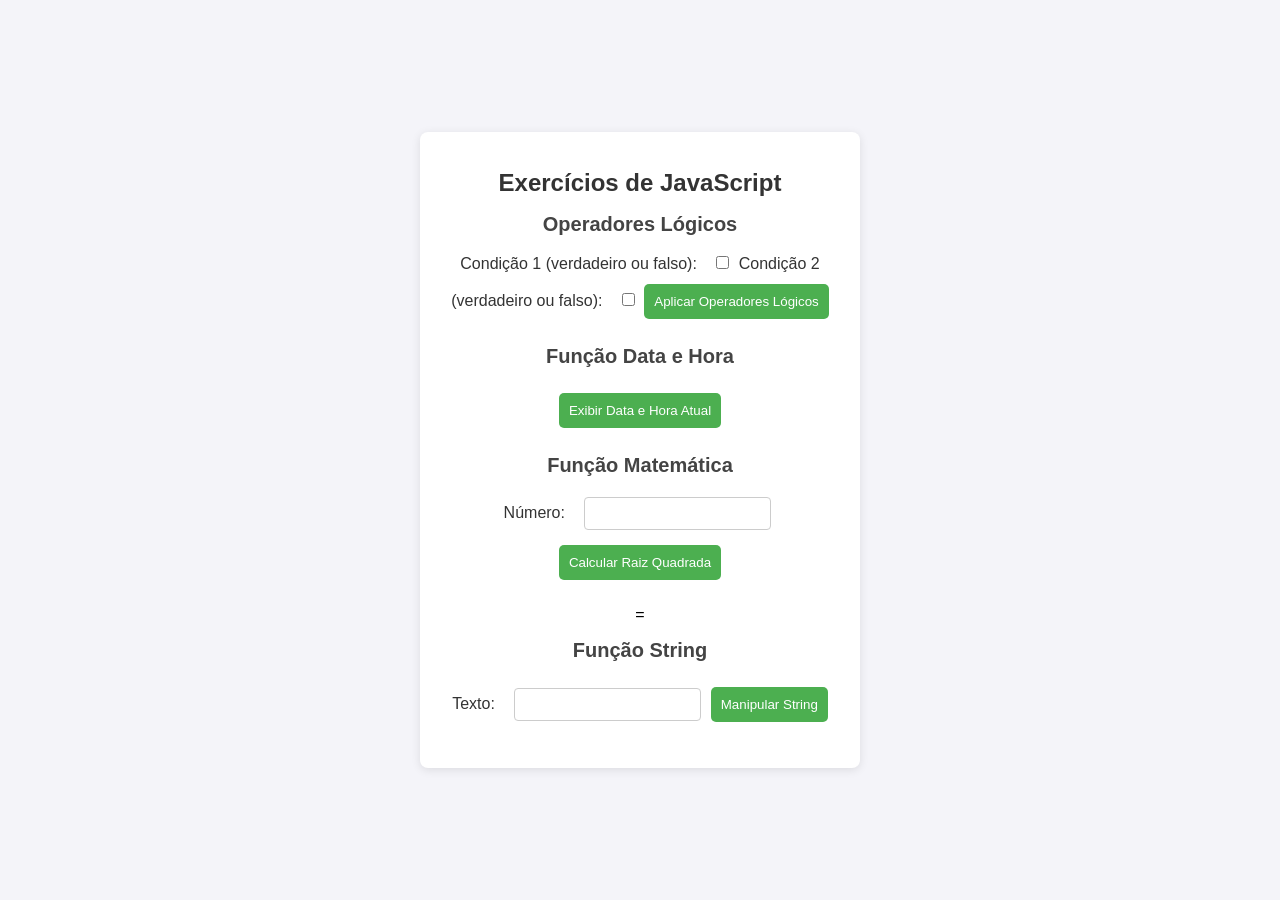
==== index.html @ 9757a752 "codigos aula" ====
<!DOCTYPE html>
<html lang="pt-br">
<head>
    <meta charset="UTF-8">
    <meta name="viewport" content="width=device-width, initial-scale=1.0">
    <title>Exercício JavaScript</title>
    <link rel="stylesheet" href="styles.css">
</head>
<body>

    <div class="container">
        <h1>Exercícios de JavaScript</h1>

        <h2>Operadores Lógicos</h2>
        <label for="cond1">Condição 1 (verdadeiro ou falso):</label>
        <input type="checkbox" id="cond1">
        <label for="cond2">Condição 2 (verdadeiro ou falso):</label>
        <input type="checkbox" id="cond2">
        <button id="btnLogicos">Aplicar Operadores Lógicos</button>
        <p id="resultadoLogico"></p>

        <h2>Função Data e Hora</h2>
        <button id="btnDataHora">Exibir Data e Hora Atual</button>
        <p id="dataHora"></p>

        <h2>Função Matemática</h2>
        <label for="numero">Número:</label>
        <input type="number" id="numero">
        <button id="btnRaizQuadrada">Calcular Raiz Quadrada</button>
        <p id="resultadoRaiz"></p>

=
        <h2>Função String</h2>
        <label for="stringInput">Texto:</label>
        <input type="text" id="stringInput">
        <button id="btnManipularString">Manipular String</button>
        <p id="resultadoString"></p>
    </div>

    <script src="script.js"></script>
</body>
</html>
---- styles.css ----
body {
    font-family: Arial, sans-serif;
    background-color: #f4f4f9;
    margin: 0;
    padding: 0;
    display: flex;
    justify-content: center;
    align-items: center;
    height: 100vh;
}

.container {
    background-color: #fff;
    padding: 20px;
    border-radius: 8px;
    box-shadow: 0 2px 10px rgba(0, 0, 0, 0.1);
    width: 400px;
    text-align: center;
}

h1 {
    font-size: 24px;
    color: #333;
}

h2 {
    font-size: 20px;
    margin: 15px 0;
    color: #444;
}

label {
    margin-right: 10px;
    color: #333;
}

input {
    padding: 8px;
    margin: 5px;
    border-radius: 4px;
    border: 1px solid #ccc;
}

button {
    padding: 10px;
    margin: 10px 0;
    background-color: #4CAF50;
    color: white;
    border: none;
    border-radius: 5px;
    cursor: pointer;
}

button:hover {
    background-color: #45a049;
}

p {
    margin-top: 15px;
    font-weight: bold;
    color: #333;
}
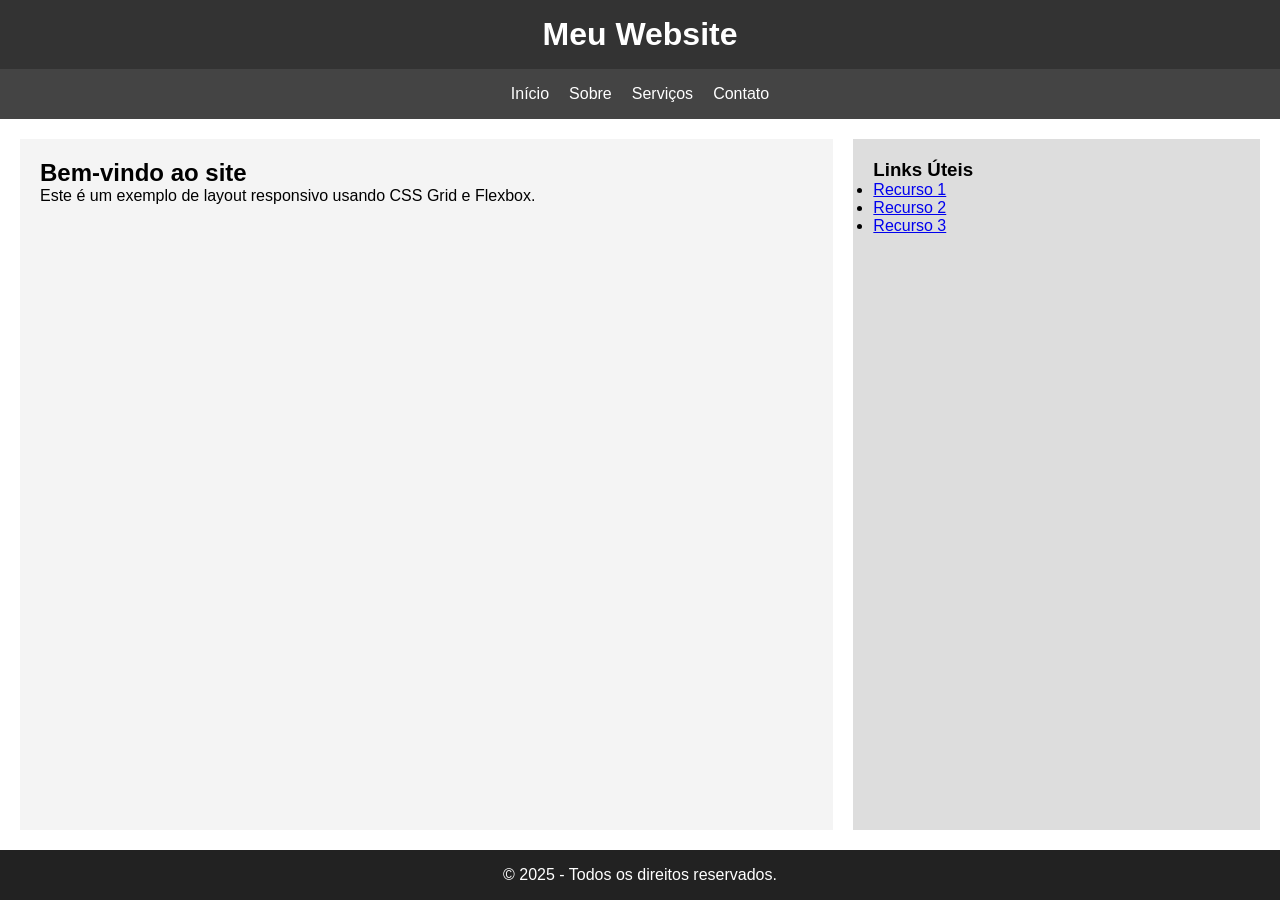
==== commit 192c453f: "design responsivo" ====
--- a/index.html
+++ b/index.html
@@ -1,42 +1,44 @@
 <!DOCTYPE html>
-<html lang="pt-br">
+<html lang="pt-BR">
 <head>
     <meta charset="UTF-8">
     <meta name="viewport" content="width=device-width, initial-scale=1.0">
-    <title>Exercício JavaScript</title>
-    <link rel="stylesheet" href="styles.css">
+    <title>Layout Responsivo</title>
+    <link rel="stylesheet" href="style.css">
 </head>
 <body>
 
-    <div class="container">
-        <h1>Exercícios de JavaScript</h1>
+    <header class="header">
+        <h1>Meu Website</h1>
+    </header>
 
-        <h2>Operadores Lógicos</h2>
-        <label for="cond1">Condição 1 (verdadeiro ou falso):</label>
-        <input type="checkbox" id="cond1">
-        <label for="cond2">Condição 2 (verdadeiro ou falso):</label>
-        <input type="checkbox" id="cond2">
-        <button id="btnLogicos">Aplicar Operadores Lógicos</button>
-        <p id="resultadoLogico"></p>
+    <nav class="nav">
+        <ul>
+            <li><a href="#">Início</a></li>
+            <li><a href="#">Sobre</a></li>
+            <li><a href="#">Serviços</a></li>
+            <li><a href="#">Contato</a></li>
+        </ul>
+    </nav>
 
-        <h2>Função Data e Hora</h2>
-        <button id="btnDataHora">Exibir Data e Hora Atual</button>
-        <p id="dataHora"></p>
+    <main class="main">
+        <section class="content">
+            <h2>Bem-vindo ao site</h2>
+            <p>Este é um exemplo de layout responsivo usando CSS Grid e Flexbox.</p>
+        </section>
+        <aside class="sidebar">
+            <h3>Links Úteis</h3>
+            <ul>
+                <li><a href="#">Recurso 1</a></li>
+                <li><a href="#">Recurso 2</a></li>
+                <li><a href="#">Recurso 3</a></li>
+            </ul>
+        </aside>
+    </main>
 
-        <h2>Função Matemática</h2>
-        <label for="numero">Número:</label>
-        <input type="number" id="numero">
-        <button id="btnRaizQuadrada">Calcular Raiz Quadrada</button>
-        <p id="resultadoRaiz"></p>
+    <footer class="footer">
+        <p>&copy; 2025 - Todos os direitos reservados.</p>
+    </footer>
 
-=
-        <h2>Função String</h2>
-        <label for="stringInput">Texto:</label>
-        <input type="text" id="stringInput">
-        <button id="btnManipularString">Manipular String</button>
-        <p id="resultadoString"></p>
-    </div>
-
-    <script src="script.js"></script>
 </body>
 </html>
--- a/style.css
+++ b/style.css
@@ -0,0 +1,86 @@
+/* Reset básico */
+* {
+    margin: 0;
+    padding: 0;
+    box-sizing: border-box;
+}
+
+body {
+    font-family: Arial, sans-serif;
+    display: grid;
+    grid-template-rows: auto auto 1fr auto;
+    grid-template-areas:
+        "header"
+        "nav"
+        "main"
+        "footer";
+    min-height: 100vh;
+}
+
+/* Cabeçalho */
+.header {
+    grid-area: header;
+    background: #333;
+    color: white;
+    text-align: center;
+    padding: 1rem;
+}
+
+/* Navegação */
+.nav {
+    grid-area: nav;
+    background: #444;
+    padding: 1rem;
+}
+
+.nav ul {
+    display: flex;
+    justify-content: center;
+    gap: 20px;
+    list-style: none;
+}
+
+.nav a {
+    color: white;
+    text-decoration: none;
+}
+
+/* Área principal */
+.main {
+    grid-area: main;
+    display: grid;
+    grid-template-columns: 2fr 1fr;
+    gap: 20px;
+    padding: 20px;
+}
+
+.content {
+    background: #f4f4f4;
+    padding: 20px;
+}
+
+.sidebar {
+    background: #ddd;
+    padding: 20px;
+}
+
+/* Rodapé */
+.footer {
+    grid-area: footer;
+    background: #222;
+    color: white;
+    text-align: center;
+    padding: 1rem;
+}
+
+/* Responsividade */
+@media (max-width: 768px) {
+    .main {
+        grid-template-columns: 1fr;
+    }
+    
+    .nav ul {
+        flex-direction: column;
+        text-align: center;
+    }
+}
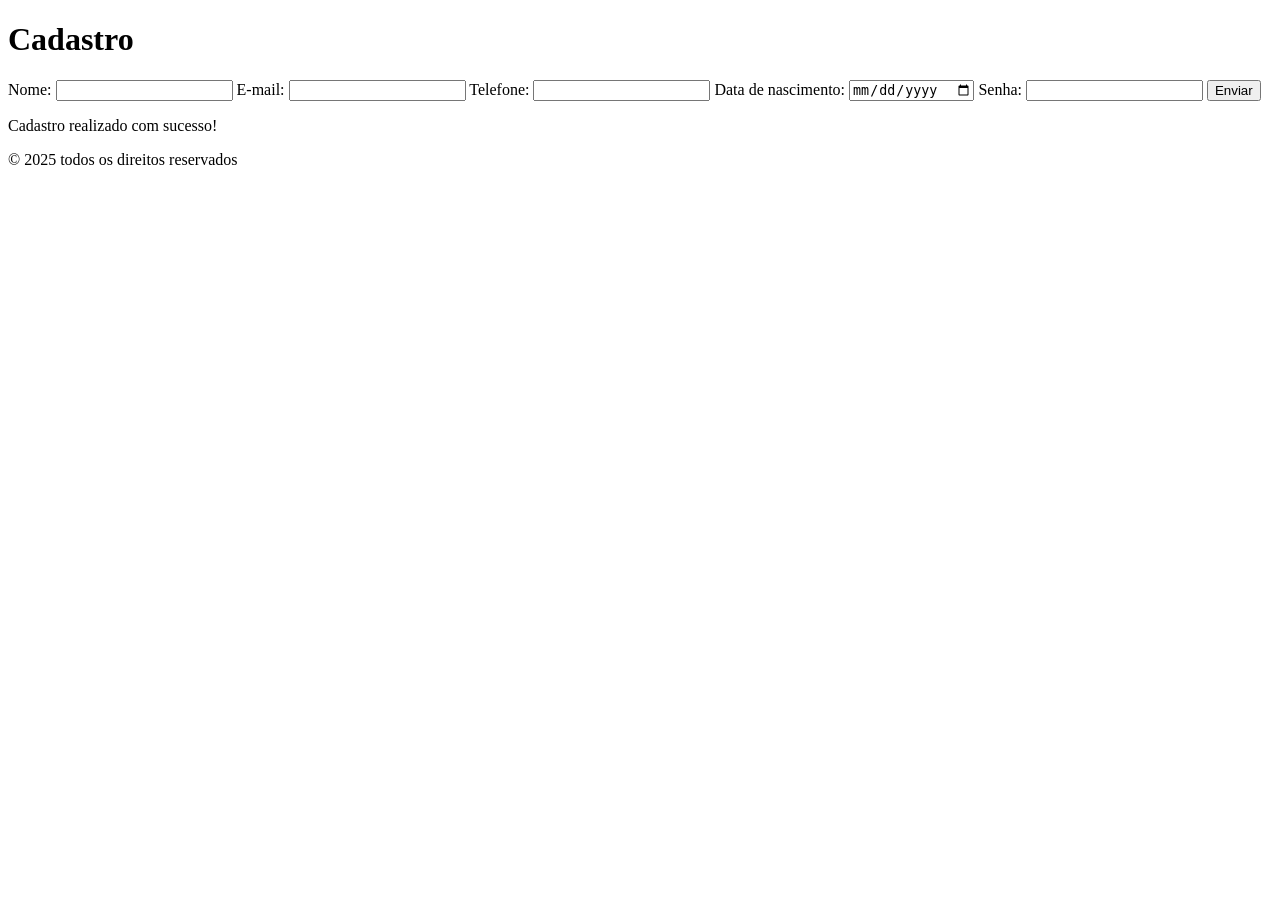
==== commit d1b3de4f: "Arquivos aplicação inicial do DOM (Javascript+HTML e CSS)" ====
--- a/index.html
+++ b/index.html
@@ -1,44 +1,40 @@
 <!DOCTYPE html>
 <html lang="pt-BR">
 <head>
-    <meta charset="UTF-8">
-    <meta name="viewport" content="width=device-width, initial-scale=1.0">
-    <title>Layout Responsivo</title>
-    <link rel="stylesheet" href="style.css">
+<meta name ="viewport" content="width=device-width, initial-scale=1">
+<Title>Formulário interativo</Title>
+<link rel ="stylesheet" href="styles.css">
+<script defer src="script.js"></script>
 </head>
 <body>
-
-    <header class="header">
-        <h1>Meu Website</h1>
+    <header>
+        <h1>Cadastro</h1>
     </header>
 
-    <nav class="nav">
-        <ul>
-            <li><a href="#">Início</a></li>
-            <li><a href="#">Sobre</a></li>
-            <li><a href="#">Serviços</a></li>
-            <li><a href="#">Contato</a></li>
-        </ul>
-    </nav>
+    <main>
+        <form id="cadastroForm">
+            <label for="name">Nome:</label>
+                <input type="text" id="name" name="name" required>
 
-    <main class="main">
-        <section class="content">
-            <h2>Bem-vindo ao site</h2>
-            <p>Este é um exemplo de layout responsivo usando CSS Grid e Flexbox.</p>
-        </section>
-        <aside class="sidebar">
-            <h3>Links Úteis</h3>
-            <ul>
-                <li><a href="#">Recurso 1</a></li>
-                <li><a href="#">Recurso 2</a></li>
-                <li><a href="#">Recurso 3</a></li>
-            </ul>
-        </aside>
+            <label for="email">E-mail:</label>
+                <input type="mail" id="email" name="email" required>
+                <span class="error" id="emailError"></span>
+
+            <label for="telefone">Telefone:</label>
+            <input type="tel" id="telefone" name="telefone" required>
+
+            <label for="dataNascimento">Data de nascimento:</label>
+            <input type="date" id="dataNascimento" name="dataNascimento" required>
+
+            <label for="senha">Senha: </label>
+            <input type="password" id="senha" name="senha" required>
+            
+            <button type="submit">Enviar</button>
+        </form>
+        <p id="mensagemSucesso" class="hidden">Cadastro realizado com sucesso!</p>
     </main>
-
-    <footer class="footer">
-        <p>&copy; 2025 - Todos os direitos reservados.</p>
+    <footer>
+            <p> &copy; 2025 todos os direitos reservados</p>
     </footer>
-
 </body>
-</html>
+</html>
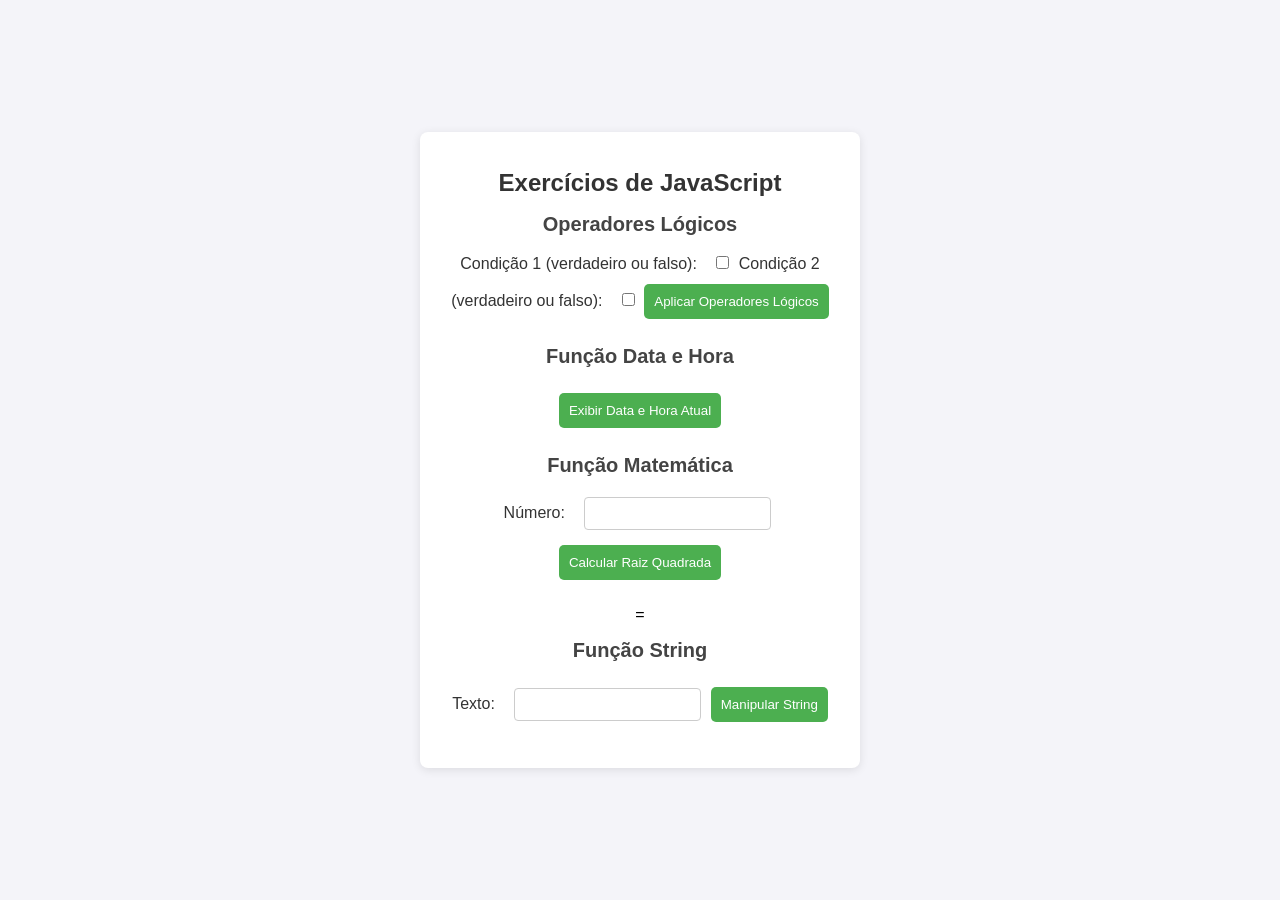
==== commit facf5e9c: "Add files via upload" ====
--- a/index.html
+++ b/index.html
@@ -1,40 +1,43 @@
+<!--s2_r1-->
 <!DOCTYPE html>
-<html lang="pt-BR">
+<html lang="pt-br">
 <head>
-<meta name ="viewport" content="width=device-width, initial-scale=1">
-<Title>Formulário interativo</Title>
-<link rel ="stylesheet" href="styles.css">
-<script defer src="script.js"></script>
+    <meta charset="UTF-8">
+    <meta name="viewport" content="width=device-width, initial-scale=1.0">
+    <title>Exercício JavaScript</title>
+    <link rel="stylesheet" href="styles.css">
 </head>
 <body>
-    <header>
-        <h1>Cadastro</h1>
-    </header>
 
-    <main>
-        <form id="cadastroForm">
-            <label for="name">Nome:</label>
-                <input type="text" id="name" name="name" required>
+    <div class="container">
+        <h1>Exercícios de JavaScript</h1>
 
-            <label for="email">E-mail:</label>
-                <input type="mail" id="email" name="email" required>
-                <span class="error" id="emailError"></span>
+        <h2>Operadores Lógicos</h2>
+        <label for="cond1">Condição 1 (verdadeiro ou falso):</label>
+        <input type="checkbox" id="cond1">
+        <label for="cond2">Condição 2 (verdadeiro ou falso):</label>
+        <input type="checkbox" id="cond2">
+        <button id="btnLogicos">Aplicar Operadores Lógicos</button>
+        <p id="resultadoLogico"></p>
 
-            <label for="telefone">Telefone:</label>
-            <input type="tel" id="telefone" name="telefone" required>
+        <h2>Função Data e Hora</h2>
+        <button id="btnDataHora">Exibir Data e Hora Atual</button>
+        <p id="dataHora"></p>
 
-            <label for="dataNascimento">Data de nascimento:</label>
-            <input type="date" id="dataNascimento" name="dataNascimento" required>
+        <h2>Função Matemática</h2>
+        <label for="numero">Número:</label>
+        <input type="number" id="numero">
+        <button id="btnRaizQuadrada">Calcular Raiz Quadrada</button>
+        <p id="resultadoRaiz"></p>
 
-            <label for="senha">Senha: </label>
-            <input type="password" id="senha" name="senha" required>
-            
-            <button type="submit">Enviar</button>
-        </form>
-        <p id="mensagemSucesso" class="hidden">Cadastro realizado com sucesso!</p>
-    </main>
-    <footer>
-            <p> &copy; 2025 todos os direitos reservados</p>
-    </footer>
+=
+        <h2>Função String</h2>
+        <label for="stringInput">Texto:</label>
+        <input type="text" id="stringInput">
+        <button id="btnManipularString">Manipular String</button>
+        <p id="resultadoString"></p>
+    </div>
+
+    <script src="script.js"></script>
 </body>
-</html>+</html>
--- a/styles.css
+++ b/styles.css
@@ -0,0 +1,62 @@
+body {
+    font-family: Arial, sans-serif;
+    background-color: #f4f4f9;
+    margin: 0;
+    padding: 0;
+    display: flex;
+    justify-content: center;
+    align-items: center;
+    height: 100vh;
+}
+
+.container {
+    background-color: #fff;
+    padding: 20px;
+    border-radius: 8px;
+    box-shadow: 0 2px 10px rgba(0, 0, 0, 0.1);
+    width: 400px;
+    text-align: center;
+}
+
+h1 {
+    font-size: 24px;
+    color: #333;
+}
+
+h2 {
+    font-size: 20px;
+    margin: 15px 0;
+    color: #444;
+}
+
+label {
+    margin-right: 10px;
+    color: #333;
+}
+
+input {
+    padding: 8px;
+    margin: 5px;
+    border-radius: 4px;
+    border: 1px solid #ccc;
+}
+
+button {
+    padding: 10px;
+    margin: 10px 0;
+    background-color: #4CAF50;
+    color: white;
+    border: none;
+    border-radius: 5px;
+    cursor: pointer;
+}
+
+button:hover {
+    background-color: #45a049;
+}
+
+p {
+    margin-top: 15px;
+    font-weight: bold;
+    color: #333;
+}
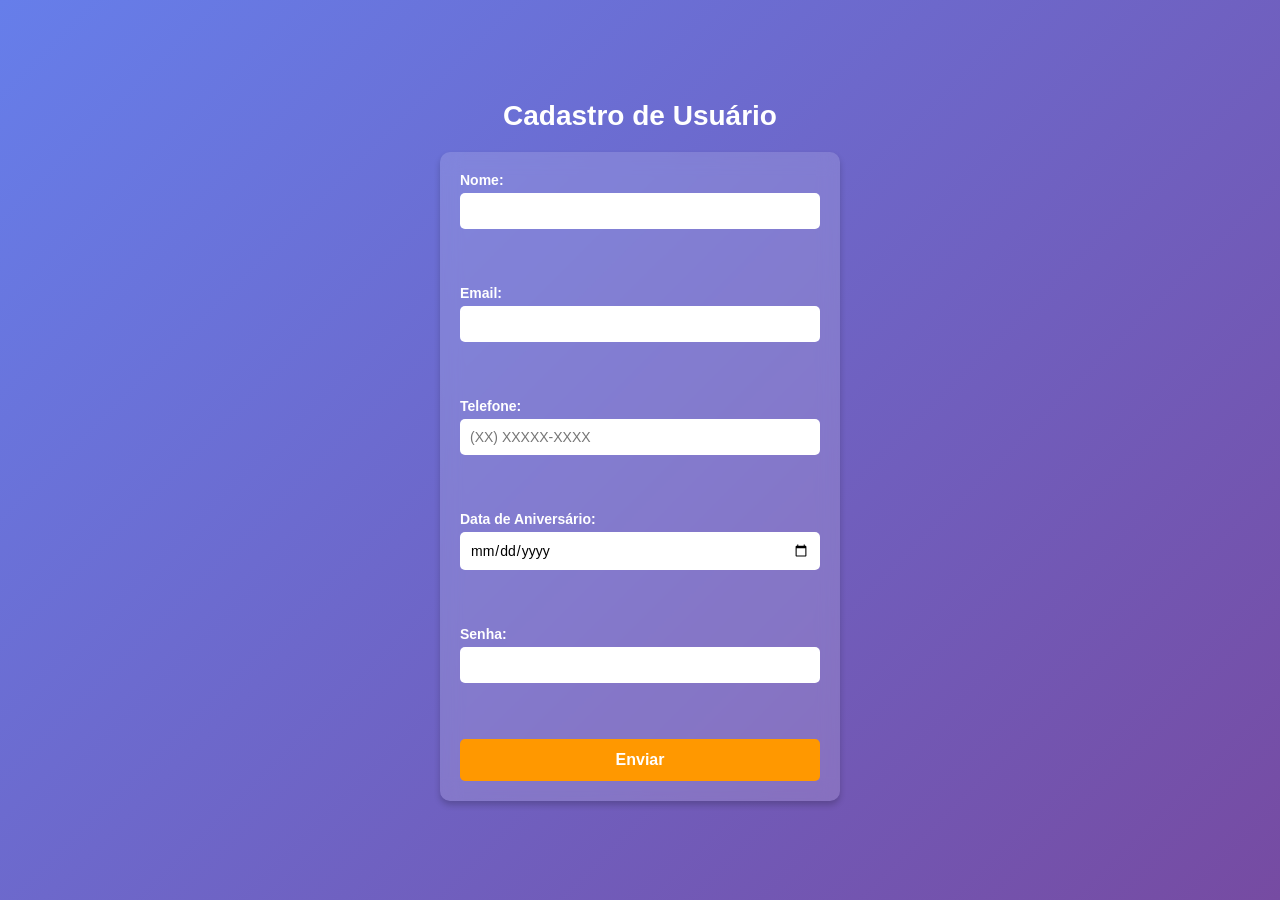
==== commit 2322c8fa: "Add files via upload" ====
--- a/index.html
+++ b/index.html
@@ -1,43 +1,39 @@
-<!--s2_r1-->
 <!DOCTYPE html>
-<html lang="pt-br">
+<html lang="pt-BR">
 <head>
-    <meta charset="UTF-8">
-    <meta name="viewport" content="width=device-width, initial-scale=1.0">
-    <title>Exercício JavaScript</title>
-    <link rel="stylesheet" href="styles.css">
+  <meta charset="UTF-8">
+  <meta name="viewport" content="width=device-width, initial-scale=1.0">
+  <title>Formulário Interativo</title>
+  <link rel="stylesheet" href="styles.css">
 </head>
 <body>
+  <h1>Cadastro de Usuário</h1>
+  <form id="cadastroForm">
+    <label for="nome">Nome:</label>
+    <input type="text" id="nome" name="nome" required>
+    <span class="error" id="nomeError"></span><br><br>
 
-    <div class="container">
-        <h1>Exercícios de JavaScript</h1>
+    <label for="email">Email:</label>
+    <input type="email" id="email" name="email" required>
+    <span class="error" id="emailError"></span><br><br>
 
-        <h2>Operadores Lógicos</h2>
-        <label for="cond1">Condição 1 (verdadeiro ou falso):</label>
-        <input type="checkbox" id="cond1">
-        <label for="cond2">Condição 2 (verdadeiro ou falso):</label>
-        <input type="checkbox" id="cond2">
-        <button id="btnLogicos">Aplicar Operadores Lógicos</button>
-        <p id="resultadoLogico"></p>
+    <label for="telefone">Telefone:</label>
+    <input type="tel" id="telefone" name="telefone" placeholder="(XX) XXXXX-XXXX">
+    <span class="error" id="telefoneError"></span><br><br>
 
-        <h2>Função Data e Hora</h2>
-        <button id="btnDataHora">Exibir Data e Hora Atual</button>
-        <p id="dataHora"></p>
+    <label for="dataAniversario">Data de Aniversário:</label>
+    <input type="date" id="dataAniversario" name="dataAniversario" required>
+    <span class="error" id="dataAniversarioError"></span><br><br>
 
-        <h2>Função Matemática</h2>
-        <label for="numero">Número:</label>
-        <input type="number" id="numero">
-        <button id="btnRaizQuadrada">Calcular Raiz Quadrada</button>
-        <p id="resultadoRaiz"></p>
+    <label for="senha">Senha:</label>
+    <input type="password" id="senha" name="senha">
+    <span class="error" id="senhaError"></span><br><br>
 
-=
-        <h2>Função String</h2>
-        <label for="stringInput">Texto:</label>
-        <input type="text" id="stringInput">
-        <button id="btnManipularString">Manipular String</button>
-        <p id="resultadoString"></p>
-    </div>
+    <button type="submit">Enviar</button>
+  </form>
 
-    <script src="script.js"></script>
+  <p id="mensagemSucesso" class="hidden">Cadastro realizado com sucesso!</p>
+
+  <script src="script.js"></script>
 </body>
 </html>
--- a/styles.css
+++ b/styles.css
@@ -1,62 +1,98 @@
-body {
-    font-family: Arial, sans-serif;
-    background-color: #f4f4f9;
+* {
     margin: 0;
     padding: 0;
+    box-sizing: border-box;
+    font-family: Arial, sans-serif;
+  }
+  
+  body {
     display: flex;
+    flex-direction: column;
+    align-items: center;
     justify-content: center;
-    align-items: center;
-    height: 100vh;
-}
-
-.container {
-    background-color: #fff;
+    min-height: 100vh;
+    background: linear-gradient(135deg, #667eea, #764ba2);
+    color: white;
+    text-align: center;
     padding: 20px;
-    border-radius: 8px;
-    box-shadow: 0 2px 10px rgba(0, 0, 0, 0.1);
-    width: 400px;
-    text-align: center;
-}
-
-h1 {
-    font-size: 24px;
-    color: #333;
-}
-
-h2 {
-    font-size: 20px;
-    margin: 15px 0;
-    color: #444;
-}
-
-label {
-    margin-right: 10px;
-    color: #333;
-}
-
-input {
-    padding: 8px;
-    margin: 5px;
-    border-radius: 4px;
-    border: 1px solid #ccc;
-}
-
-button {
+  }
+  
+  h1 {
+    margin-bottom: 20px;
+    font-size: 28px;
+  }
+  
+  form {
+    background: rgba(255, 255, 255, 0.15);
+    padding: 20px;
+    border-radius: 10px;
+    box-shadow: 0 4px 6px rgba(0, 0, 0, 0.2);
+    width: 100%;
+    max-width: 400px;
+    backdrop-filter: blur(10px);
+  }
+  
+  label {
+    font-size: 14px;
+    font-weight: bold;
+    display: block;
+    margin-bottom: 5px;
+    text-align: left;
+    color: #fff;
+  }
+  
+  input {
+    width: 100%;
     padding: 10px;
-    margin: 10px 0;
-    background-color: #4CAF50;
+    margin-bottom: 10px;
+    border: none;
+    border-radius: 5px;
+    font-size: 14px;
+  }
+  
+  input:focus {
+    outline: 2px solid #fff;
+  }
+  
+  button {
+    width: 100%;
+    background: #ff9800;
     color: white;
     border: none;
+    padding: 12px;
+    font-size: 16px;
+    font-weight: bold;
     border-radius: 5px;
     cursor: pointer;
-}
+    transition: 0.3s;
+  }
+  
+  button:hover {
+    background: #e68900;
+  }
+  
+  .error {
+    color: #ff4d4d;
+    font-size: 12px;
+    text-align: left;
+    margin-bottom: 10px;
+    display: block;
+  }
+  
+  #mensagemSucesso {
+    background: rgba(0, 255, 0, 0.2);
+    padding: 10px;
+    margin-top: 10px;
+    border-radius: 5px;
+    color: #00ff00;
+    font-weight: bold;
+    width: 100%;
+    max-width: 400px;
+    display: none;
+  }
+  
 
-button:hover {
-    background-color: #45a049;
-}
-
-p {
-    margin-top: 15px;
-    font-weight: bold;
-    color: #333;
-}
+  .hidden {
+    display: none;
+  }
+  
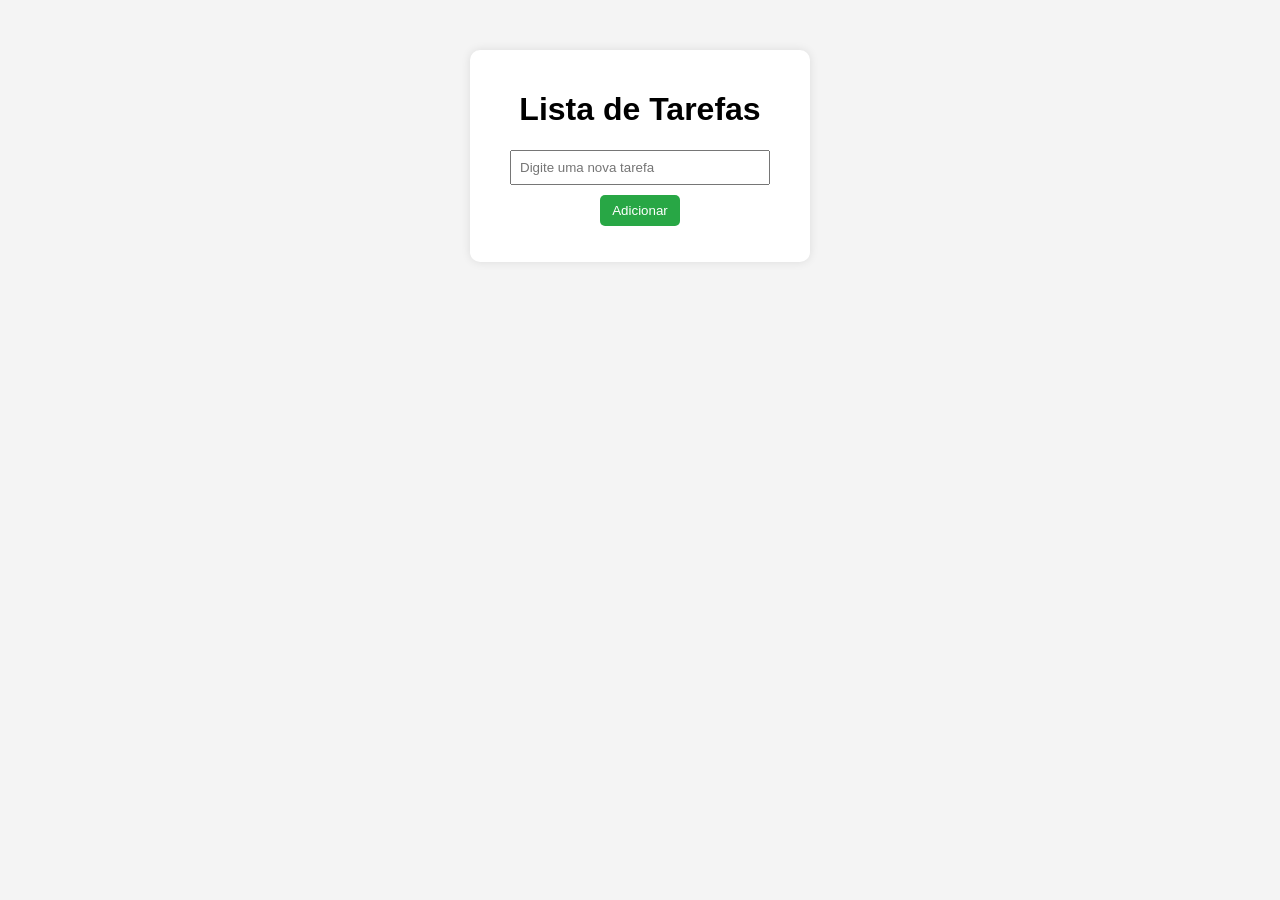
==== commit 52504284: "Add files via upload" ====
--- a/index.html
+++ b/index.html
@@ -1,39 +1,18 @@
 <!DOCTYPE html>
-<html lang="pt-BR">
+<html lang="pt">
 <head>
-  <meta charset="UTF-8">
-  <meta name="viewport" content="width=device-width, initial-scale=1.0">
-  <title>Formulário Interativo</title>
-  <link rel="stylesheet" href="styles.css">
+    <meta charset="UTF-8">
+    <meta name="viewport" content="width=device-width, initial-scale=1.0">
+    <title>Lista de Tarefas</title>
+    <link rel="stylesheet" href="styles.css">
 </head>
 <body>
-  <h1>Cadastro de Usuário</h1>
-  <form id="cadastroForm">
-    <label for="nome">Nome:</label>
-    <input type="text" id="nome" name="nome" required>
-    <span class="error" id="nomeError"></span><br><br>
-
-    <label for="email">Email:</label>
-    <input type="email" id="email" name="email" required>
-    <span class="error" id="emailError"></span><br><br>
-
-    <label for="telefone">Telefone:</label>
-    <input type="tel" id="telefone" name="telefone" placeholder="(XX) XXXXX-XXXX">
-    <span class="error" id="telefoneError"></span><br><br>
-
-    <label for="dataAniversario">Data de Aniversário:</label>
-    <input type="date" id="dataAniversario" name="dataAniversario" required>
-    <span class="error" id="dataAniversarioError"></span><br><br>
-
-    <label for="senha">Senha:</label>
-    <input type="password" id="senha" name="senha">
-    <span class="error" id="senhaError"></span><br><br>
-
-    <button type="submit">Enviar</button>
-  </form>
-
-  <p id="mensagemSucesso" class="hidden">Cadastro realizado com sucesso!</p>
-
-  <script src="script.js"></script>
+    <div class="container">
+        <h1>Lista de Tarefas</h1>
+        <input type="text" id="taskInput" placeholder="Digite uma nova tarefa">
+        <button id="addTask">Adicionar</button>
+        <ul id="taskList"></ul>
+    </div>
+    <script src="script.js"></script>
 </body>
 </html>
--- a/styles.css
+++ b/styles.css
@@ -1,98 +1,59 @@
-* {
-    margin: 0;
-    padding: 0;
-    box-sizing: border-box;
+body {
     font-family: Arial, sans-serif;
-  }
-  
-  body {
-    display: flex;
-    flex-direction: column;
-    align-items: center;
-    justify-content: center;
-    min-height: 100vh;
-    background: linear-gradient(135deg, #667eea, #764ba2);
+    text-align: center;
+    background-color: #f4f4f4;
+}
+
+.container {
+    width: 300px;
+    margin: 50px auto;
+    background: white;
+    padding: 20px;
+    box-shadow: 0px 0px 10px rgba(0, 0, 0, 0.1);
+    border-radius: 10px;
+}
+
+input {
+    width: 80%;
+    padding: 8px;
+    margin-bottom: 10px;
+}
+
+button {
+    padding: 8px 12px;
+    cursor: pointer;
+    background-color: #28a745;
     color: white;
-    text-align: center;
-    padding: 20px;
-  }
-  
-  h1 {
-    margin-bottom: 20px;
-    font-size: 28px;
-  }
-  
-  form {
-    background: rgba(255, 255, 255, 0.15);
-    padding: 20px;
-    border-radius: 10px;
-    box-shadow: 0 4px 6px rgba(0, 0, 0, 0.2);
-    width: 100%;
-    max-width: 400px;
-    backdrop-filter: blur(10px);
-  }
-  
-  label {
-    font-size: 14px;
-    font-weight: bold;
-    display: block;
-    margin-bottom: 5px;
-    text-align: left;
-    color: #fff;
-  }
-  
-  input {
-    width: 100%;
-    padding: 10px;
-    margin-bottom: 10px;
     border: none;
     border-radius: 5px;
-    font-size: 14px;
-  }
-  
-  input:focus {
-    outline: 2px solid #fff;
-  }
-  
-  button {
-    width: 100%;
-    background: #ff9800;
+}
+
+ul {
+    list-style: none;
+    padding: 0;
+}
+
+li {
+    background: #ddd;
+    padding: 8px;
+    margin: 5px 0;
+    display: flex;
+    justify-content: space-between;
+    align-items: center;
+    cursor: pointer;
+    border-radius: 5px;
+}
+
+li.completed {
+    text-decoration: line-through;
+    background-color: #a0e0a0;
+}
+
+.delete-btn {
+    background-color: red;
     color: white;
     border: none;
-    padding: 12px;
-    font-size: 16px;
-    font-weight: bold;
+    padding: 4px;
+    cursor: pointer;
     border-radius: 5px;
-    cursor: pointer;
-    transition: 0.3s;
-  }
-  
-  button:hover {
-    background: #e68900;
-  }
-  
-  .error {
-    color: #ff4d4d;
-    font-size: 12px;
-    text-align: left;
-    margin-bottom: 10px;
-    display: block;
-  }
-  
-  #mensagemSucesso {
-    background: rgba(0, 255, 0, 0.2);
-    padding: 10px;
-    margin-top: 10px;
-    border-radius: 5px;
-    color: #00ff00;
-    font-weight: bold;
-    width: 100%;
-    max-width: 400px;
-    display: none;
-  }
-  
-
-  .hidden {
-    display: none;
-  }
-  +}
